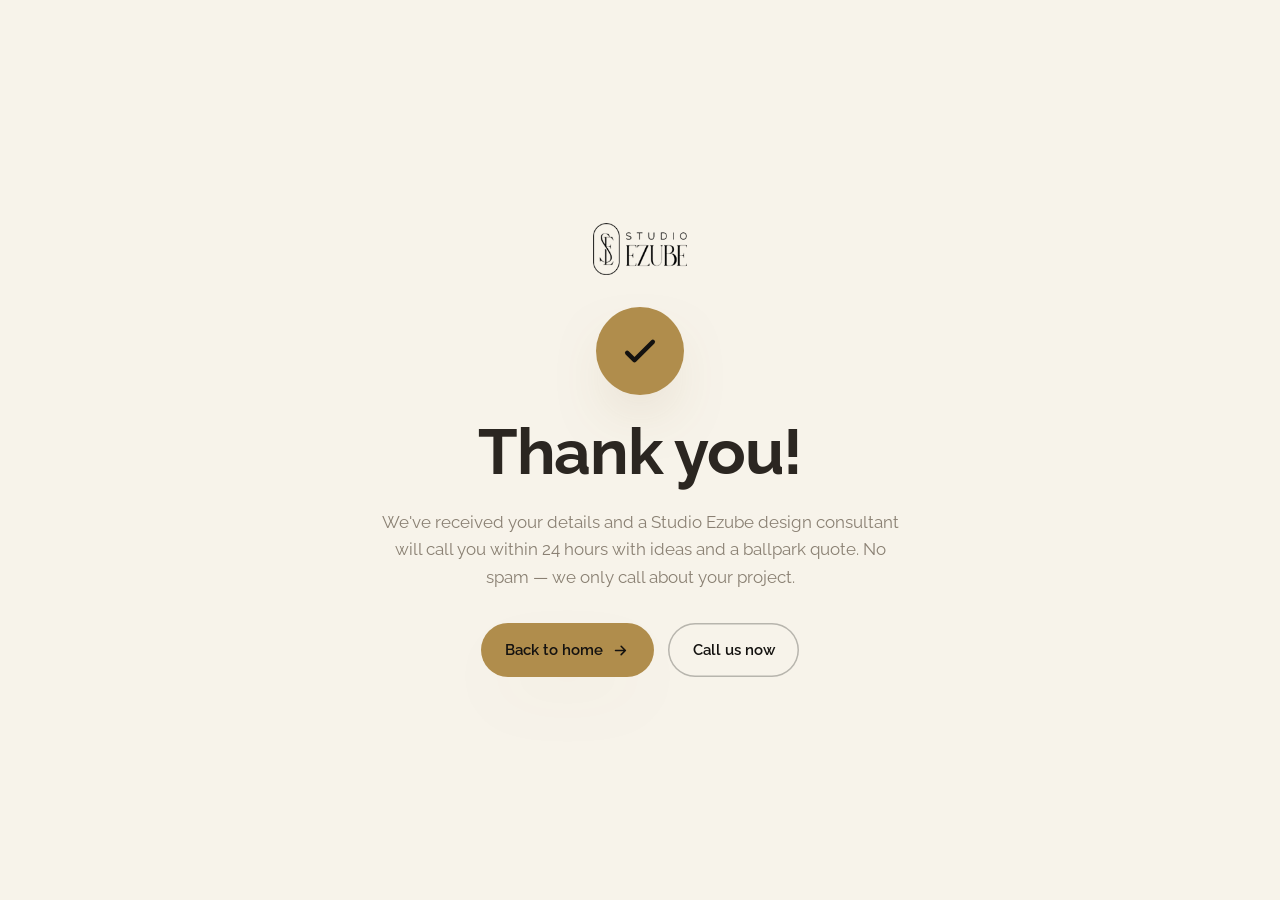
==== thankyou.html @ 5c5abb98 "update" ====
<!DOCTYPE html>
<html lang="en">
<head>
  <meta charset="UTF-8" />
  <meta name="viewport" content="width=device-width, initial-scale=1.0" />
  <meta name="robots" content="noindex" />
  <title>Thank you — Studio Ezube</title>

  <link rel="icon" type="image/svg+xml" href="assets/favicon.svg" />
  <link rel="apple-touch-icon" href="assets/favicon.svg" />

  <link rel="preconnect" href="https://fonts.googleapis.com" />
  <link rel="preconnect" href="https://fonts.gstatic.com" crossorigin />
  <link href="https://fonts.googleapis.com/css2?family=Raleway:ital,wght@0,300;0,400;0,500;0,600;0,700;0,800;1,400;1,500;1,600&display=swap" rel="stylesheet" />

  <link rel="stylesheet" href="css/styles.css" />

  <style>
    .ty-wrap{
      min-height:100vh;display:flex;flex-direction:column;align-items:center;justify-content:center;
      text-align:center;padding:clamp(28px,6vw,64px) 20px;gap:1.4rem;
    }
    .ty-logo{height:52px;width:auto;margin-bottom:.6rem}
    .ty-badge{
      width:88px;height:88px;border-radius:50%;display:grid;place-items:center;
      background:var(--brass);box-shadow:var(--sh-brass);
    }
    .ty-badge svg{width:44px;height:44px;fill:none;stroke:var(--ink);stroke-width:2.4;stroke-linecap:round;stroke-linejoin:round}
    .ty-wrap h1{max-width:14ch}
    .ty-wrap p{max-width:52ch;color:var(--taupe);font-size:1.06rem}
    .ty-actions{display:flex;flex-wrap:wrap;gap:.9rem;justify-content:center;margin-top:.6rem}
  </style>
</head>
<body>
  <main class="ty-wrap">
    <img src="assets/logo.png" alt="Studio Ezube" class="ty-logo" />

    <div class="ty-badge" aria-hidden="true">
      <svg viewBox="0 0 24 24"><path d="M5 13l4 4L19 7"/></svg>
    </div>

    <h1>Thank you!</h1>
    <p>
      We've received your details and a Studio Ezube design consultant will call you
      within 24 hours with ideas and a ballpark quote. No spam — we only call about your project.
    </p>

    <div class="ty-actions">
      <a href="/" class="btn btn-solid">
        Back to home
        <svg viewBox="0 0 24 24" class="ico"><path d="M5 12h14M13 6l6 6-6 6"/></svg>
      </a>
      <a href="tel:+919718666313" class="btn btn-outline">Call us now</a>
    </div>
  </main>
</body>
</html>
---- css/styles.css ----
/* ==========================================================================
   Studio Ezube — editorial luxury interiors (Delhi-NCR)
   Palette (from the black serif logo): warm ink · ivory · brass
   Type: Cormorant Garamond (display) · DM Sans (UI/body) · IBM Plex Mono (specs)
   ========================================================================== */

:root{
  --ink:#141210; --ink-2:#0E0C0A; --char:#211C17;
  --paper:#F7F3EA; --paper-2:#EFE8DA; --paper-3:#E5DCC9;
  --brass:#B08D4C; --brass-light:#CBA968; --brass-deep:#8E6E37; --champ:#E7D6AE;
  --taupe:#8A8073; --text:#2B2621; --cream:#F7F3EA;
  --muted-d:#B4A992;
  --line:rgba(20,18,16,.12); --line-d:rgba(203,169,104,.18);

  --r:16px; --r-sm:11px; --r-lg:26px; --r-pill:999px;
  --sh-1:0 1px 2px rgba(20,18,16,.05),0 14px 34px -20px rgba(20,18,16,.24);
  --sh-2:0 44px 90px -44px rgba(20,18,16,.46),0 10px 26px -18px rgba(20,18,16,.22);
  --sh-brass:0 26px 60px -26px rgba(142,110,55,.5);

  --ff-disp:"Raleway",system-ui,-apple-system,"Segoe UI",sans-serif;
  --ff-sans:"Raleway",system-ui,-apple-system,"Segoe UI",sans-serif;
  --ff-mono:"Raleway",system-ui,-apple-system,"Segoe UI",sans-serif;

  --wrap:1220px; --navh:84px;
  --ease:cubic-bezier(.2,.7,.2,1);
}

*,*::before,*::after{box-sizing:border-box}
html{scroll-behavior:smooth;-webkit-text-size-adjust:100%}
body{margin:0;font-family:var(--ff-sans);background:var(--paper);color:var(--text);
  font-size:17px;line-height:1.62;-webkit-font-smoothing:antialiased;text-rendering:optimizeLegibility;overflow-x:hidden}
img,svg{display:block;max-width:100%}
a{color:inherit;text-decoration:none}
button{font-family:inherit;cursor:pointer;border:none;background:none;color:inherit}
ul,ol{margin:0;padding:0;list-style:none}
p{margin:0}
h1,h2,h3,h4{margin:0;font-family:var(--ff-disp);font-weight:700;line-height:1.1;letter-spacing:-.02em}
sup{font-size:.5em;top:-.9em}
:focus-visible{outline:2.5px solid var(--brass);outline-offset:3px;border-radius:4px}
::selection{background:var(--brass);color:var(--ink)}

.wrap{width:100%;max-width:var(--wrap);margin-inline:auto;padding-inline:clamp(20px,5vw,52px)}

/* type scale */
h1{font-size:clamp(2.5rem,5vw,4.1rem);line-height:1.08}
h2{font-size:clamp(2rem,4vw,3.15rem)}
h3{font-family:var(--ff-sans);font-weight:700;font-size:1.16rem;letter-spacing:-.01em}
.eyebrow{display:inline-flex;align-items:center;gap:.7em;font-family:var(--ff-mono);font-size:.72rem;
  letter-spacing:.3em;text-transform:uppercase;color:var(--brass-deep);font-weight:500;margin-bottom:1.2rem}
.eyebrow::before{content:"";width:30px;height:1px;background:currentColor;opacity:.75}
.eyebrow.center{justify-content:center}
.serif-i{font-style:italic;color:var(--brass);font-weight:500}

/* ============================ buttons ============================ */
.btn{display:inline-flex;align-items:center;justify-content:center;gap:.6em;padding:.95em 1.6em;
  font-family:var(--ff-sans);font-weight:600;font-size:.96rem;border-radius:var(--r-pill);cursor:pointer;
  transition:transform .3s var(--ease),box-shadow .3s var(--ease),background .3s var(--ease),color .3s var(--ease);white-space:nowrap}
.btn .ico{width:1.1em;height:1.1em;fill:none;stroke:currentColor;stroke-width:2.2;stroke-linecap:round;stroke-linejoin:round;transition:transform .3s var(--ease)}
.btn-solid{background:var(--brass);color:var(--ink);box-shadow:var(--sh-brass)}
.btn-solid:hover{background:var(--brass-light);transform:translateY(-3px);box-shadow:0 32px 70px -24px rgba(142,110,55,.7)}
.btn-solid:hover .ico{transform:translateX(4px)}
.btn-outline{background:transparent;color:var(--ink);box-shadow:inset 0 0 0 1.5px rgba(20,18,16,.28)}
.btn-outline:hover{background:var(--ink);color:var(--cream);transform:translateY(-3px);box-shadow:var(--sh-1)}
.btn-ghost{background:transparent;color:currentColor;box-shadow:inset 0 0 0 1.5px rgba(247,243,234,.3)}
.btn-ghost:hover{background:rgba(247,243,234,.1);transform:translateY(-2px)}
.btn-sm{padding:.62em 1.2em;font-size:.9rem}
.btn-block{width:100%}

/* ============================ announce ============================ */
.announce{background:var(--ink-2);color:var(--muted-d);font-size:.82rem}
.announce-inner{display:flex;align-items:center;justify-content:center;gap:1.5rem;padding-block:.62rem;flex-wrap:wrap}
.announce p{display:flex;align-items:center;gap:.6rem}
.announce .live{width:8px;height:8px;border-radius:50%;background:var(--brass-light);position:relative}
.announce .live::after{content:"";position:absolute;inset:-4px;border-radius:50%;background:var(--brass-light);opacity:.5;animation:ping 2s var(--ease) infinite}
@keyframes ping{0%{transform:scale(.6);opacity:.55}100%{transform:scale(2.3);opacity:0}}
.announce-call{color:var(--champ);font-weight:500;font-family:var(--ff-mono);letter-spacing:.02em}
.announce-call:hover{color:var(--brass-light)}

/* ============================ nav ============================ */
.nav{position:sticky;top:0;z-index:900;border-bottom:1px solid transparent;
  transition:background .45s var(--ease),box-shadow .45s var(--ease),border-color .45s var(--ease)}
.nav-inner{display:flex;align-items:center;justify-content:space-between;gap:1.5rem;padding-block:.7rem}
.brand{display:flex;align-items:center;flex:none;padding-right:1rem}
.brand-logo{height:52px;width:auto;filter:brightness(0) invert(1);transition:filter .45s var(--ease),transform .5s var(--ease)}
.brand:hover .brand-logo{transform:scale(1.03)}
.nav-links{display:flex;gap:.3rem}
.nav-links a{position:relative;padding:.5rem .9rem;font-size:.93rem;font-weight:500;color:rgba(247,243,234,.82);transition:color .3s var(--ease)}
.nav-links a::after{content:"";position:absolute;left:.9rem;right:.9rem;bottom:.3rem;height:1.5px;background:var(--brass-light);transform:scaleX(0);transform-origin:left;transition:transform .35s var(--ease)}
.nav-links a:hover{color:#fff}
.nav-links a:hover::after{transform:scaleX(1)}
.nav-cta{display:flex;align-items:center;gap:.6rem}
.nav-burger{display:none;position:relative;width:48px;height:48px;flex:none;border-radius:14px;
  box-shadow:inset 0 0 0 1.5px rgba(247,243,234,.3);transition:box-shadow .35s var(--ease),background .35s var(--ease)}
.nav-burger span{position:absolute;left:50%;top:50%;width:20px;height:2px;background:var(--cream);border-radius:2px;transition:transform .35s var(--ease),opacity .25s var(--ease),background .35s var(--ease)}
.nav-burger span:nth-child(1){transform:translate(-50%,-50%) translateY(-6px)}
.nav-burger span:nth-child(2){transform:translate(-50%,-50%)}
.nav-burger span:nth-child(3){transform:translate(-50%,-50%) translateY(6px)}
.nav-burger:hover{box-shadow:inset 0 0 0 1.5px var(--brass-light)}

.nav.scrolled{background:rgba(247,243,234,.9);backdrop-filter:blur(16px) saturate(140%);-webkit-backdrop-filter:blur(16px) saturate(140%);
  box-shadow:0 12px 44px -26px rgba(20,18,16,.5);border-bottom-color:var(--line)}
.nav.scrolled .brand-logo{filter:none}
.nav.scrolled .nav-links a{color:var(--text)}
.nav.scrolled .nav-links a:hover{color:var(--ink)}
.nav.scrolled .btn-ghost{color:var(--ink);box-shadow:inset 0 0 0 1.5px rgba(20,18,16,.24)}
.nav.scrolled .btn-ghost:hover{background:rgba(20,18,16,.07)}
/* nav Call button: solid white so it stays visible over the hero photo and the ivory nav */
.nav-cta .btn-ghost,.nav.scrolled .nav-cta .btn-ghost{background:#fff;color:var(--ink);box-shadow:0 3px 14px -6px rgba(20,18,16,.45)}
.nav-cta .btn-ghost:hover,.nav.scrolled .nav-cta .btn-ghost:hover{background:#fff;color:var(--brass-deep);transform:translateY(-2px);box-shadow:0 8px 20px -8px rgba(20,18,16,.5)}
.nav.scrolled .nav-burger{box-shadow:inset 0 0 0 1.5px rgba(20,18,16,.22)}
.nav.scrolled .nav-burger span{background:var(--ink)}
.nav-mobile{display:none}

/* ============================ reveal ============================ */
.reveal{opacity:0;transform:translateY(28px);transition:opacity .85s var(--ease),transform .85s var(--ease);transition-delay:calc(var(--i,0)*85ms)}
.reveal.in{opacity:1;transform:none}

/* ============================ hero ============================ */
.hero{position:relative;isolation:isolate;overflow:hidden;color:var(--cream);
  margin-top:calc(-1*var(--navh));padding:calc(var(--navh) + clamp(2rem,5vw,3rem)) 0 clamp(3.5rem,6vw,5.5rem);
  min-height:100svh;display:flex;align-items:center}
.hero-bg{position:absolute;inset:0;z-index:-2;overflow:hidden}
.hero-slide{position:absolute;inset:0;background-position:center;background-size:cover;opacity:0;
  transform:scale(1.06);transition:opacity 1.7s ease;will-change:opacity}
.hero-slide.is-active{opacity:1;animation:kenburns 8s ease-out forwards}
@keyframes kenburns{from{transform:scale(1.05)}to{transform:scale(1.15) translate(-1.5%,-1%)}}
.hero::after{content:"";position:absolute;inset:0;z-index:-1;
  background:linear-gradient(100deg,rgba(14,12,10,.94) 0%,rgba(14,12,10,.8) 34%,rgba(14,12,10,.42) 60%,rgba(14,12,10,.62) 100%),
             linear-gradient(0deg,rgba(14,12,10,.55),transparent 30%)}
.hero-inner{display:grid;grid-template-columns:1.05fr .95fr;gap:clamp(2rem,5vw,4.5rem);align-items:center;width:100%}
.hero-copy{max-width:620px}
.hero h1{color:#fff;margin:.15em 0 .8rem;letter-spacing:-.01em;text-shadow:0 2px 40px rgba(0,0,0,.3)}
.hero h1 .serif-i{color:var(--champ)}
.hero-sub{color:rgba(247,243,234,.88);font-size:clamp(1.05rem,1.5vw,1.22rem);max-width:40ch;margin-bottom:1.9rem}
.hero-chips{display:flex;flex-wrap:wrap;gap:.7rem;margin-bottom:1.9rem}
.chip{display:inline-flex;align-items:baseline;gap:.4em;padding:.55em 1.05em;border-radius:var(--r-pill);
  background:rgba(247,243,234,.09);border:1px solid rgba(247,243,234,.16);backdrop-filter:blur(4px);
  font-family:var(--ff-mono);font-size:.84rem;color:var(--champ)}
.chip b{font-family:var(--ff-sans);font-weight:700;color:#fff}
.hero-trust{display:flex;align-items:center;gap:1.15rem;font-size:.92rem;color:rgba(247,243,234,.8)}
.hero-trust b{color:var(--champ);font-family:var(--ff-mono);font-weight:600}
.hero-trust i{width:1px;height:22px;background:rgba(247,243,234,.22)}

/* hero form */
.card-glass{background:linear-gradient(180deg,rgba(247,243,234,.98),rgba(243,238,226,.95));
  border:1px solid rgba(231,214,174,.6);border-radius:var(--r-lg);box-shadow:var(--sh-2);padding:clamp(1.5rem,2.4vw,2.1rem)}
.lead-form{position:relative}
.form-head{margin-bottom:1.3rem}
.form-head h2{font-size:2rem;color:var(--ink);line-height:1.05}
.form-head p{font-size:.92rem;color:var(--taupe);margin-top:.5rem;font-family:var(--ff-sans)}
.field{margin-bottom:.9rem;display:flex;flex-direction:column}
.field-row{display:grid;grid-template-columns:1fr 1fr;gap:.8rem}
.field label{font-size:.77rem;font-weight:600;color:var(--text);margin-bottom:.35rem}
.field .opt{color:var(--taupe);font-weight:400}
.field input,.field select,.field textarea{width:100%;padding:.82em .95em;font-family:var(--ff-sans);font-size:.95rem;color:var(--ink);
  background:#fffdf8;border:1.5px solid rgba(20,18,16,.14);border-radius:var(--r-sm);
  transition:border-color .25s var(--ease),box-shadow .25s var(--ease),background .25s}
.field textarea{resize:vertical;min-height:74px}
.field select{appearance:none;cursor:pointer;padding-right:2.4em;
  background-image:url("data:image/svg+xml,%3Csvg xmlns='http://www.w3.org/2000/svg' width='14' height='14' viewBox='0 0 24 24' fill='none' stroke='%238A8073' stroke-width='2.4' stroke-linecap='round'%3E%3Cpath d='M6 9l6 6 6-6'/%3E%3C/svg%3E");
  background-repeat:no-repeat;background-position:right .85em center}
.field input::placeholder,.field textarea::placeholder{color:#a99f90}
.field input:focus,.field select:focus,.field textarea:focus{outline:none;border-color:var(--brass);background:#fff;box-shadow:0 0 0 4px rgba(176,141,76,.15)}
.field.invalid input,.field.invalid select{border-color:#b8503a;box-shadow:0 0 0 4px rgba(184,80,58,.12)}
.lead-form .btn-block{margin-top:.5rem}
.form-note{text-align:center;font-size:.77rem;color:var(--taupe);margin-top:.75rem}
.form-success{position:absolute;inset:0;background:linear-gradient(180deg,#fffdf7,#f4efe3);border-radius:var(--r-lg);
  display:flex;flex-direction:column;align-items:center;justify-content:center;gap:1rem;text-align:center;padding:2rem;animation:fadeUp .5s var(--ease)}
.form-success[hidden]{display:none}
@keyframes fadeUp{from{opacity:0;transform:translateY(10px)}to{opacity:1;transform:none}}
.form-success p{color:var(--text);max-width:26ch}
.ico-ok{width:56px;height:56px;fill:none;stroke:var(--brass-deep);stroke-width:2.4;stroke-linecap:round;stroke-linejoin:round;
  background:rgba(176,141,76,.12);border-radius:50%;padding:12px}

.hero-scroll{position:absolute;left:50%;bottom:20px;transform:translateX(-50%);width:26px;height:42px;
  border:2px solid rgba(247,243,234,.4);border-radius:14px;z-index:2}
.hero-scroll span{position:absolute;left:50%;top:8px;width:4px;height:8px;border-radius:2px;background:var(--champ);transform:translateX(-50%);animation:scrolly 1.7s var(--ease) infinite}
@keyframes scrolly{0%{opacity:0;transform:translate(-50%,0)}40%{opacity:1}100%{opacity:0;transform:translate(-50%,14px)}}

/* ============================ section base ============================ */
.section{padding:clamp(4.5rem,8vw,8rem) 0}
.sec-head{max-width:720px;margin:0 auto clamp(2.6rem,5vw,4rem);text-align:center}
.sec-head h2{color:var(--ink)}
.sec-head p{color:var(--taupe);margin-top:1.1rem;font-size:1.1rem}
.sec-head.light h2{color:#fff}
.sec-head.light p{color:var(--muted-d)}

/* ============================ stats ============================ */
.stats{background:var(--ink);color:var(--cream)}
.stats-grid{display:grid;grid-template-columns:repeat(4,1fr);gap:1rem;padding-block:clamp(2.4rem,4vw,3.2rem)}
.stat{text-align:center;position:relative}
.stat + .stat::before{content:"";position:absolute;left:0;top:12%;height:76%;width:1px;background:var(--line-d)}
.stat .num{display:block;font-family:var(--ff-disp);font-weight:600;font-size:clamp(3rem,5.5vw,4.2rem);color:var(--champ);line-height:1}
.stat .lbl{display:block;font-family:var(--ff-mono);font-size:.7rem;letter-spacing:.18em;text-transform:uppercase;color:var(--muted-d);margin-top:.6rem}

/* ============================ story / intro ============================ */
.story{background:var(--paper)}
.story-grid{display:grid;grid-template-columns:1.05fr .95fr;gap:clamp(2rem,5vw,4.5rem);align-items:center}
.story-copy h2{color:var(--ink);margin-bottom:1.3rem}
.story-copy p{color:var(--taupe);margin-bottom:1.1rem;font-size:1.06rem}
.story-copy .btn{margin-top:.8rem}
.story-media{position:relative}
.story-media img{width:100%;border-radius:var(--r-lg);box-shadow:var(--sh-2);aspect-ratio:4/5;object-fit:cover}
.story-badge{position:absolute;left:-24px;bottom:34px;background:var(--ink);color:var(--cream);
  padding:1.4rem 1.6rem;border-radius:var(--r);box-shadow:var(--sh-2);border:1px solid var(--line-d);text-align:center}
.story-badge b{display:block;font-family:var(--ff-disp);font-size:2.6rem;line-height:1;color:var(--champ)}
.story-badge span{font-family:var(--ff-mono);font-size:.64rem;letter-spacing:.16em;text-transform:uppercase;color:var(--muted-d)}

/* ============================ pricing ============================ */
.pricing{background:var(--paper-2)}
.price-grid{display:grid;grid-template-columns:repeat(3,1fr);gap:1.5rem;align-items:stretch}
.price-card{position:relative;display:flex;flex-direction:column;background:#fffdf8;border:1px solid var(--line);
  border-radius:var(--r-lg);padding:2.3rem 2rem;box-shadow:var(--sh-1);
  transition:transform .5s var(--ease),box-shadow .5s var(--ease),border-color .5s var(--ease)}
.price-card:hover{transform:translateY(-9px);box-shadow:var(--sh-2);border-color:rgba(176,141,76,.5)}
.price-tier{font-family:var(--ff-mono);font-size:.72rem;letter-spacing:.22em;text-transform:uppercase;color:var(--brass-deep);margin-bottom:1rem}
.price-card h3{font-family:var(--ff-disp);font-weight:600;font-size:1.9rem;color:var(--ink);letter-spacing:0}
.price-tag{font-family:var(--ff-disp);font-size:clamp(3rem,5vw,3.8rem);color:var(--ink);font-weight:600;line-height:1;
  margin:.4rem 0 .1rem;display:flex;align-items:baseline;gap:.18em}
.price-tag .from{font-family:var(--ff-mono);font-size:.85rem;color:var(--taupe);font-weight:500}
.price-tag .lakh{font-family:var(--ff-sans);font-size:1rem;color:var(--taupe);font-weight:600;align-self:flex-end;margin-bottom:.55em}
.price-tag.bespoke{font-size:clamp(2rem,3.4vw,2.5rem);color:var(--brass-deep)}
.price-desc{color:var(--taupe);font-size:.96rem;margin:.9rem 0 1.4rem}
.price-list{border-top:1px solid var(--line);padding-top:1.3rem;margin-bottom:1.6rem;display:grid;gap:.75rem}
.price-list li{position:relative;padding-left:1.8rem;font-size:.94rem;color:var(--text)}
.price-list li::before{content:"";position:absolute;left:0;top:.1em;width:1.15rem;height:1.15rem;background:var(--brass);
  -webkit-mask:url("data:image/svg+xml,%3Csvg xmlns='http://www.w3.org/2000/svg' viewBox='0 0 24 24' fill='none' stroke='black' stroke-width='3' stroke-linecap='round' stroke-linejoin='round'%3E%3Cpath d='M5 13l4 4L19 7'/%3E%3C/svg%3E") center/contain no-repeat;
  mask:url("data:image/svg+xml,%3Csvg xmlns='http://www.w3.org/2000/svg' viewBox='0 0 24 24' fill='none' stroke='black' stroke-width='3' stroke-linecap='round' stroke-linejoin='round'%3E%3Cpath d='M5 13l4 4L19 7'/%3E%3C/svg%3E") center/contain no-repeat}
.price-card .btn{margin-top:auto}
.price-card.featured{background:linear-gradient(180deg,var(--char),#17130F);border-color:rgba(176,141,76,.4);transform:scale(1.035)}
.price-card.featured:hover{transform:scale(1.035) translateY(-9px)}
.price-card.featured h3{color:#fff}
.price-card.featured .price-tag{color:var(--champ)}
.price-card.featured .price-tag .from,.price-card.featured .price-tag .lakh{color:var(--muted-d)}
.price-card.featured .price-desc{color:var(--muted-d)}
.price-card.featured .price-list{border-top-color:var(--line-d)}
.price-card.featured .price-list li{color:rgba(247,243,234,.9)}
.ribbon{position:absolute;top:1.5rem;right:1.5rem;font-family:var(--ff-mono);font-size:.64rem;letter-spacing:.16em;text-transform:uppercase;
  color:var(--ink);background:var(--brass);padding:.4em .8em;border-radius:var(--r-pill);font-weight:600}
.price-fine{max-width:780px;margin:2.2rem auto 0;text-align:center;font-size:.8rem;color:var(--taupe);font-family:var(--ff-mono);line-height:1.7}

/* ============================ why ============================ */
.why{background:var(--paper)}
.why-grid{display:grid;grid-template-columns:repeat(3,1fr);gap:1.3rem}
.feat{background:var(--paper-2);border:1px solid var(--line);border-radius:var(--r);padding:2rem 1.8rem;position:relative;overflow:hidden;
  transition:transform .45s var(--ease),box-shadow .45s var(--ease),background .45s var(--ease)}
.feat::after{content:"";position:absolute;inset:0;border-radius:inherit;padding:1px;
  background:linear-gradient(135deg,var(--brass),transparent 48%);opacity:0;transition:opacity .45s var(--ease);
  -webkit-mask:linear-gradient(#000 0 0) content-box,linear-gradient(#000 0 0);-webkit-mask-composite:xor;mask-composite:exclude;pointer-events:none}
.feat:hover{transform:translateY(-7px);box-shadow:var(--sh-1);background:#fffdf8}
.feat:hover::after{opacity:1}
.feat-ico{display:grid;place-items:center;width:54px;height:54px;border-radius:13px;background:rgba(176,141,76,.12);margin-bottom:1.3rem;transition:background .45s var(--ease)}
.feat-ico svg{width:26px;height:26px;fill:none;stroke:var(--brass-deep);stroke-width:1.6;stroke-linecap:round;stroke-linejoin:round;transition:stroke .45s var(--ease)}
.feat:hover .feat-ico{background:var(--ink)}
.feat:hover .feat-ico svg{stroke:var(--champ)}
.feat h3{color:var(--ink);margin-bottom:.5rem}
.feat p{color:var(--taupe);font-size:.95rem}

/* ============================ process ============================ */
.process{background:var(--ink);color:var(--cream);position:relative;overflow:hidden}
.process::before{content:"";position:absolute;inset:0;background-image:url("../assets/pattern-grid.svg");background-size:70px 70px;opacity:.5;
  -webkit-mask-image:radial-gradient(120% 90% at 80% 0,#000 20%,transparent 72%);mask-image:radial-gradient(120% 90% at 80% 0,#000 20%,transparent 72%)}
.process .wrap{position:relative}
.steps{display:grid;grid-template-columns:repeat(4,1fr);gap:1.4rem}
.step{position:relative;padding:2rem 1.6rem;border:1px solid var(--line-d);border-radius:var(--r);background:rgba(203,169,104,.04);
  transition:transform .45s var(--ease),background .45s var(--ease),border-color .45s var(--ease)}
.step:hover{transform:translateY(-7px);background:rgba(203,169,104,.09);border-color:rgba(176,141,76,.45)}
.step-no{font-family:var(--ff-disp);font-size:3rem;font-weight:600;color:var(--brass-light);line-height:1;display:block;margin-bottom:1rem}
.step h3{color:#fff;margin-bottom:.55rem}
.step p{color:var(--muted-d);font-size:.93rem}
.steps .step:not(:last-child)::before{content:"";position:absolute;top:3rem;right:-.85rem;width:.7rem;height:1px;background:linear-gradient(90deg,var(--brass),transparent);z-index:1}

/* ============================ work gallery ============================ */
.work{background:var(--paper)}
.work-filters{display:flex;flex-wrap:wrap;justify-content:center;gap:.6rem;margin-bottom:2.6rem}
.fchip{padding:.52em 1.2em;border-radius:var(--r-pill);font-size:.88rem;font-weight:600;color:var(--taupe);background:transparent;
  box-shadow:inset 0 0 0 1.5px var(--line);transition:.3s var(--ease)}
.fchip:hover{color:var(--ink);box-shadow:inset 0 0 0 1.5px rgba(20,18,16,.32)}
.fchip.is-active{background:var(--ink);color:var(--cream);box-shadow:none}
.work-grid{display:grid;grid-template-columns:repeat(3,1fr);gap:1.2rem}
.work-card{position:relative;margin:0;border-radius:var(--r);overflow:hidden;cursor:pointer;background:var(--paper-2);
  box-shadow:var(--sh-1);aspect-ratio:4/3;transition:transform .55s var(--ease),box-shadow .55s var(--ease)}
.work-card img{width:100%;height:100%;object-fit:cover;transition:transform .8s var(--ease)}
.work-card:hover{transform:translateY(-6px);box-shadow:var(--sh-2)}
.work-card:hover img{transform:scale(1.07)}
.work-card figcaption{position:absolute;inset:auto 0 0 0;padding:1.6rem 1.3rem 1.2rem;display:flex;flex-direction:column;gap:.25rem;color:#fff;
  background:linear-gradient(0deg,rgba(14,12,10,.9),rgba(14,12,10,.15) 72%,transparent);transform:translateY(8px);opacity:.94;transition:.45s var(--ease)}
.work-card:hover figcaption{transform:none;opacity:1}
.wc-tag{font-family:var(--ff-mono);font-size:.64rem;letter-spacing:.2em;text-transform:uppercase;color:var(--champ)}
.wc-title{font-family:var(--ff-disp);font-size:1.35rem;font-weight:600;line-height:1.1}
.work-card .zoom{position:absolute;top:1rem;right:1rem;width:38px;height:38px;border-radius:50%;display:grid;place-items:center;
  background:rgba(247,243,234,.16);backdrop-filter:blur(6px);border:1px solid rgba(247,243,234,.3);opacity:0;transform:scale(.85);transition:.4s var(--ease)}
.work-card .zoom svg{width:17px;height:17px;fill:none;stroke:#fff;stroke-width:2;stroke-linecap:round;stroke-linejoin:round}
.work-card:hover .zoom{opacity:1;transform:none}
.work-card.hide{display:none}
.work-more{text-align:center;margin-top:2.6rem}

/* ============================ cinematic band ============================ */
.cine{position:relative;isolation:isolate;color:var(--cream);text-align:center;padding:clamp(5rem,11vw,9rem) 0;overflow:hidden}
.cine::before{content:"";position:absolute;inset:0;z-index:-2;background:url("../assets/bedroom.jpg") center/cover no-repeat;transform:scale(1.03)}
.cine::after{content:"";position:absolute;inset:0;z-index:-1;background:linear-gradient(180deg,rgba(14,12,10,.72),rgba(14,12,10,.62))}
.cine .eyebrow{color:var(--champ)}
.cine .eyebrow::before{background:var(--champ)}
.cine h2{color:#fff;max-width:16ch;margin:0 auto 1.4rem;font-size:clamp(2.4rem,5vw,4rem)}
.cine p{color:rgba(247,243,234,.9);max-width:52ch;margin:0 auto 2rem;font-size:1.12rem}
.cine-cta{display:flex;gap:1rem;justify-content:center;flex-wrap:wrap}

/* ============================ testimonials ============================ */
.voices{background:var(--paper-2)}
.voice-grid{display:grid;grid-template-columns:repeat(3,1fr);gap:1.3rem}
.voice{margin:0;background:var(--paper);border:1px solid var(--line);border-radius:var(--r);padding:2.1rem 1.9rem;position:relative;
  transition:transform .45s var(--ease),box-shadow .45s var(--ease)}
.voice:hover{transform:translateY(-5px);box-shadow:var(--sh-1)}
.voice::before{content:"\201C";position:absolute;top:.2rem;right:1.3rem;font-family:var(--ff-disp);font-size:5.5rem;color:var(--brass);opacity:.24;line-height:1}
.stars{color:var(--brass);letter-spacing:.15em;font-size:1rem;margin-bottom:.9rem}
.voice p{color:var(--text);font-size:1.04rem;line-height:1.66;margin-bottom:1.4rem;font-family:var(--ff-disp);font-style:italic;font-weight:500}
.voice footer{display:flex;flex-direction:column;gap:.15rem;border-top:1px solid var(--line);padding-top:1.05rem}
.voice footer b{color:var(--ink);font-size:.98rem;font-family:var(--ff-sans)}
.voice footer span{font-family:var(--ff-mono);font-size:.72rem;letter-spacing:.08em;color:var(--taupe)}

/* ============================ contact ============================ */
.contact{background:var(--ink);color:var(--cream)}
.contact-grid{display:grid;grid-template-columns:1fr 1fr;gap:clamp(2rem,5vw,4.5rem);align-items:center}
.contact-copy h2{color:#fff}
.contact-copy>p{color:var(--muted-d);font-size:1.12rem;margin-top:1.1rem;max-width:42ch}
.contact-list{margin-top:2rem;display:grid;gap:1.1rem}
.contact-list li{display:flex;align-items:center;gap:.9rem;color:var(--cream);font-size:1rem}
.contact-list a:hover{color:var(--brass-light)}
.ci{display:grid;place-items:center;width:44px;height:44px;flex:none;border-radius:12px;background:rgba(203,169,104,.09);border:1px solid var(--line-d)}
.ci svg{width:20px;height:20px;fill:none;stroke:var(--brass-light);stroke-width:1.7;stroke-linecap:round;stroke-linejoin:round}

/* ============================ footer ============================ */
.footer{background:var(--ink-2);color:var(--muted-d);padding-top:clamp(3.5rem,6vw,5rem)}
.footer-grid{display:grid;grid-template-columns:2.2fr 1fr 1.3fr;gap:2.5rem;padding-bottom:3rem}
.footer-logo{height:42px;width:auto;filter:brightness(0) invert(1);margin-bottom:1.2rem}
.footer-brand p{font-size:.95rem;max-width:36ch;color:var(--muted-d)}
.socials{display:flex;gap:.7rem;margin-top:1.5rem}
.socials a{display:grid;place-items:center;width:40px;height:40px;border-radius:11px;border:1px solid var(--line-d);transition:.3s var(--ease)}
.socials svg{width:19px;height:19px;fill:none;stroke:var(--champ);stroke-width:1.7;stroke-linecap:round;stroke-linejoin:round}
.socials a:hover{background:var(--brass);border-color:var(--brass);transform:translateY(-3px)}
.socials a:hover svg{stroke:var(--ink)}
.footer-col h4{font-family:var(--ff-mono);font-weight:500;font-size:.72rem;letter-spacing:.2em;text-transform:uppercase;color:var(--brass-light);margin-bottom:1.1rem}
.footer-col a,.footer-col span{display:block;font-size:.94rem;color:var(--muted-d);padding:.3rem 0}
.footer-col a{transition:color .25s var(--ease)}
.footer-col a:hover{color:var(--cream)}
.footer-base{display:flex;justify-content:space-between;gap:1rem;flex-wrap:wrap;padding-block:1.4rem 1.8rem;border-top:1px solid var(--line-d);font-size:.82rem}
.footer-base .fine{color:var(--taupe)}
.footer-base .dev{color:var(--muted-d)}
.footer-base .dev span{color:var(--brass-light);font-weight:600}

/* ============================ floating actions ============================ */
.fab{position:fixed;right:clamp(16px,3vw,28px);bottom:clamp(16px,3vw,28px);z-index:800;display:flex;flex-direction:column;gap:14px;
  opacity:0;transform:translateY(20px) scale(.9);pointer-events:none;transition:opacity .5s var(--ease),transform .5s var(--ease)}
.fab.show{opacity:1;transform:none;pointer-events:auto}
.fab-btn{position:relative;display:grid;place-items:center;width:58px;height:58px;border-radius:50%;color:#fff;
  box-shadow:0 14px 34px -10px rgba(0,0,0,.45);transition:transform .35s var(--ease),box-shadow .35s var(--ease)}
.fab-btn svg{width:30px;height:30px;fill:currentColor}
.fab-call svg{fill:none;stroke:currentColor;stroke-width:2;stroke-linecap:round;stroke-linejoin:round;width:26px;height:26px}
.fab-wa{background:#25D366}
.fab-call{background:var(--brass)}
.fab-call svg{stroke:var(--ink)}
.fab-btn:hover{transform:scale(1.09) translateY(-2px);box-shadow:0 20px 44px -10px rgba(0,0,0,.55)}
.fab-btn::before{content:"";position:absolute;inset:0;border-radius:50%;z-index:-1;animation:fabPulse 2.4s var(--ease) infinite}
.fab-wa::before{background:#25D366}
.fab-call::before{background:var(--brass)}
@keyframes fabPulse{0%{transform:scale(1);opacity:.55}70%,100%{transform:scale(1.7);opacity:0}}
.fab-btn::after{content:attr(data-tip);position:absolute;right:72px;top:50%;transform:translateY(-50%) translateX(6px);white-space:nowrap;
  background:var(--ink);color:var(--cream);font-size:.8rem;font-weight:500;padding:.5em .85em;border-radius:8px;opacity:0;pointer-events:none;transition:.3s var(--ease);box-shadow:var(--sh-1)}
.fab-btn:hover::after{opacity:1;transform:translateY(-50%)}

/* ============================ lead modal ============================ */
.modal{position:fixed;inset:0;z-index:1100;display:flex;align-items:center;justify-content:center;padding:5vw;
  background:rgba(14,12,10,.62);backdrop-filter:blur(7px);-webkit-backdrop-filter:blur(7px);
  opacity:0;visibility:hidden;transition:opacity .4s var(--ease),visibility .4s var(--ease)}
.modal.open{opacity:1;visibility:visible}
.modal-card{position:relative;width:100%;max-width:480px;max-height:92vh;overflow-y:auto;
  background:linear-gradient(180deg,#fffdf7,#f4efe3);border:1px solid rgba(231,214,174,.6);
  border-radius:var(--r-lg);box-shadow:var(--sh-2);padding:clamp(1.6rem,3vw,2.4rem);
  transform:translateY(18px) scale(.98);transition:transform .45s var(--ease)}
.modal.open .modal-card{transform:none}
.modal-close{position:absolute;top:.7rem;right:.8rem;width:40px;height:40px;border-radius:50%;font-size:1.9rem;
  line-height:1;color:var(--taupe);display:grid;place-items:center;transition:background .25s var(--ease),color .25s var(--ease);z-index:2}
.modal-close:hover{background:rgba(20,18,16,.07);color:var(--ink)}
.modal .form-head{padding-right:2rem}
/* Keep SweetAlert popups (loader/validation/error) above the lead modal (z-index 1100) */
.swal2-container{z-index:2000 !important}

/* ============================ lightbox ============================ */
.lightbox{position:fixed;inset:0;z-index:1000;background:rgba(14,12,10,.95);backdrop-filter:blur(6px);-webkit-backdrop-filter:blur(6px);
  display:flex;align-items:center;justify-content:center;padding:5vw;opacity:0;visibility:hidden;transition:opacity .4s var(--ease),visibility .4s var(--ease)}
.lightbox.open{opacity:1;visibility:visible}
.lightbox img{max-width:min(1100px,92vw);max-height:82vh;width:auto;border-radius:var(--r);box-shadow:var(--sh-2);transform:scale(.96);transition:transform .4s var(--ease)}
.lightbox.open img{transform:scale(1)}
.lb-close{position:absolute;top:20px;right:26px;font-size:2.4rem;color:var(--cream);line-height:1;width:48px;height:48px}
.lb-close:hover{color:var(--brass-light)}
.lb-nav{position:absolute;top:50%;transform:translateY(-50%);font-size:2.6rem;color:var(--cream);width:60px;height:60px;border-radius:50%;transition:.3s var(--ease)}
.lb-nav:hover{background:rgba(203,169,104,.16);color:var(--brass-light)}
.lb-prev{left:2vw}.lb-next{right:2vw}

/* ============================ responsive ============================ */
@media(max-width:1024px){
  .hero-inner,.story-grid,.contact-grid{grid-template-columns:1fr;gap:2.5rem}
  .hero{min-height:auto}
  .hero-copy{max-width:none}
  .story-media{max-width:460px;margin-inline:auto}
  .footer-grid{grid-template-columns:1fr 1fr;gap:2rem}
  .footer-brand{grid-column:1/-1}
}
@media(max-width:860px){
  .nav-links,.nav-cta{display:none}
  .nav-burger{display:block}
  .nav-mobile{display:flex;flex-direction:column;gap:.2rem;padding:0 clamp(20px,5vw,48px);max-height:0;overflow:hidden;
    transition:max-height .5s var(--ease),padding .5s var(--ease);background:rgba(247,243,234,.97);backdrop-filter:blur(14px);-webkit-backdrop-filter:blur(14px)}
  .nav.open{background:rgba(247,243,234,.97);backdrop-filter:blur(14px);-webkit-backdrop-filter:blur(14px)}
  .nav.open .brand-logo{filter:none}
  .nav.open .nav-mobile{max-height:420px;padding-block:1rem 1.4rem;border-top:1px solid var(--line)}
  .nav-mobile a{padding:.85rem .4rem;font-weight:600;color:var(--text);border-bottom:1px solid var(--line)}
  .nav-mobile a:last-child{border:none;margin-top:.6rem}
  .nav.open .nav-burger{box-shadow:inset 0 0 0 1.5px rgba(20,18,16,.22)}
  .nav.open .nav-burger span{background:var(--ink)}
  .nav.open .nav-burger span:nth-child(1){transform:translate(-50%,-50%) rotate(45deg)}
  .nav.open .nav-burger span:nth-child(2){opacity:0}
  .nav.open .nav-burger span:nth-child(3){transform:translate(-50%,-50%) rotate(-45deg)}
  .price-grid{grid-template-columns:1fr;max-width:460px;margin-inline:auto}
  .price-card.featured{transform:none;order:-1}
  .price-card.featured:hover{transform:translateY(-9px)}
  .why-grid,.steps,.work-grid,.voice-grid{grid-template-columns:repeat(2,1fr)}
  .steps .step:not(:last-child)::before{display:none}
  .stats-grid{grid-template-columns:repeat(2,1fr);gap:2.2rem 1rem}
  .stat:nth-child(odd)::before{display:none}
  .story-badge{left:12px}
}
@media(max-width:560px){
  body{font-size:16px}
  .announce-call{display:none}
  .field-row{grid-template-columns:1fr}
  .voice-grid{grid-template-columns:1fr}
  .footer-base{flex-direction:column;gap:.4rem}
  .fab-btn{width:54px;height:54px}
}

/* mobile: multi-card sections become swipeable sliders + compact footer */
@media(max-width:640px){
  .why-grid,.steps,.work-grid{
    display:flex;gap:1rem;overflow-x:auto;scroll-snap-type:x mandatory;-webkit-overflow-scrolling:touch;
    scrollbar-width:none;scroll-padding-left:clamp(20px,5vw,52px);
    margin-inline:calc(-1*clamp(20px,5vw,52px));padding:.4rem clamp(20px,5vw,52px) 1.3rem}
  .why-grid::-webkit-scrollbar,.steps::-webkit-scrollbar,.work-grid::-webkit-scrollbar{display:none}
  .why-grid>*,.steps>*,.work-grid>*{flex:0 0 82%;scroll-snap-align:start}
  .steps .step:not(:last-child)::before{display:none}
  .work-more{margin-top:1.6rem}
  .footer-grid{grid-template-columns:1fr 1fr;gap:1.7rem 1.3rem}
  .footer-brand{grid-column:1/-1}
  .footer-brand p{max-width:none}
  .brand-logo{height:44px}
  .sec-head{margin-bottom:2rem}
}

@media(prefers-reduced-motion:reduce){
  *,*::before,*::after{animation-duration:.001ms!important;animation-iteration-count:1!important;transition-duration:.001ms!important;scroll-behavior:auto!important}
  .reveal{opacity:1;transform:none}
  .hero-slide,.cine::before{animation:none}
}
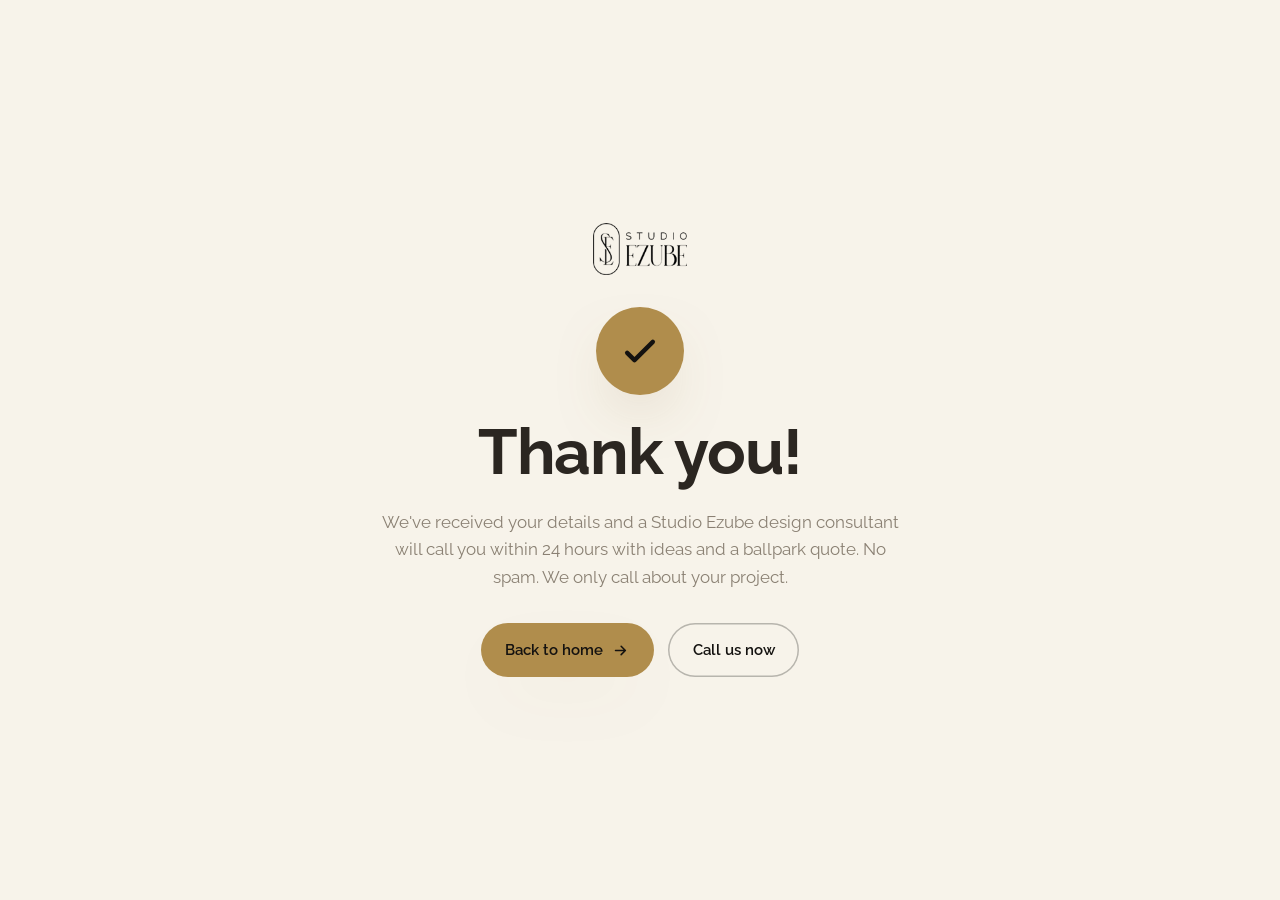
==== commit e5f47ce0: "update" ====
--- a/thankyou.html
+++ b/thankyou.html
@@ -4,7 +4,7 @@
   <meta charset="UTF-8" />
   <meta name="viewport" content="width=device-width, initial-scale=1.0" />
   <meta name="robots" content="noindex" />
-  <title>Thank you — Studio Ezube</title>
+  <title>Thank you · Studio Ezube</title>
 
   <link rel="icon" type="image/svg+xml" href="assets/favicon.svg" />
   <link rel="apple-touch-icon" href="assets/favicon.svg" />
@@ -42,7 +42,7 @@
     <h1>Thank you!</h1>
     <p>
       We've received your details and a Studio Ezube design consultant will call you
-      within 24 hours with ideas and a ballpark quote. No spam — we only call about your project.
+      within 24 hours with ideas and a ballpark quote. No spam. We only call about your project.
     </p>
 
     <div class="ty-actions">
--- a/css/styles.css
+++ b/css/styles.css
@@ -297,7 +297,7 @@
 
 /* ============================ cinematic band ============================ */
 .cine{position:relative;isolation:isolate;color:var(--cream);text-align:center;padding:clamp(5rem,11vw,9rem) 0;overflow:hidden}
-.cine::before{content:"";position:absolute;inset:0;z-index:-2;background:url("../assets/bedroom.jpg") center/cover no-repeat;transform:scale(1.03)}
+.cine::before{content:"";position:absolute;inset:0;z-index:-2;background:url("../assets/bedroom-1.jpg") center/cover no-repeat;transform:scale(1.03)}
 .cine::after{content:"";position:absolute;inset:0;z-index:-1;background:linear-gradient(180deg,rgba(14,12,10,.72),rgba(14,12,10,.62))}
 .cine .eyebrow{color:var(--champ)}
 .cine .eyebrow::before{background:var(--champ)}
